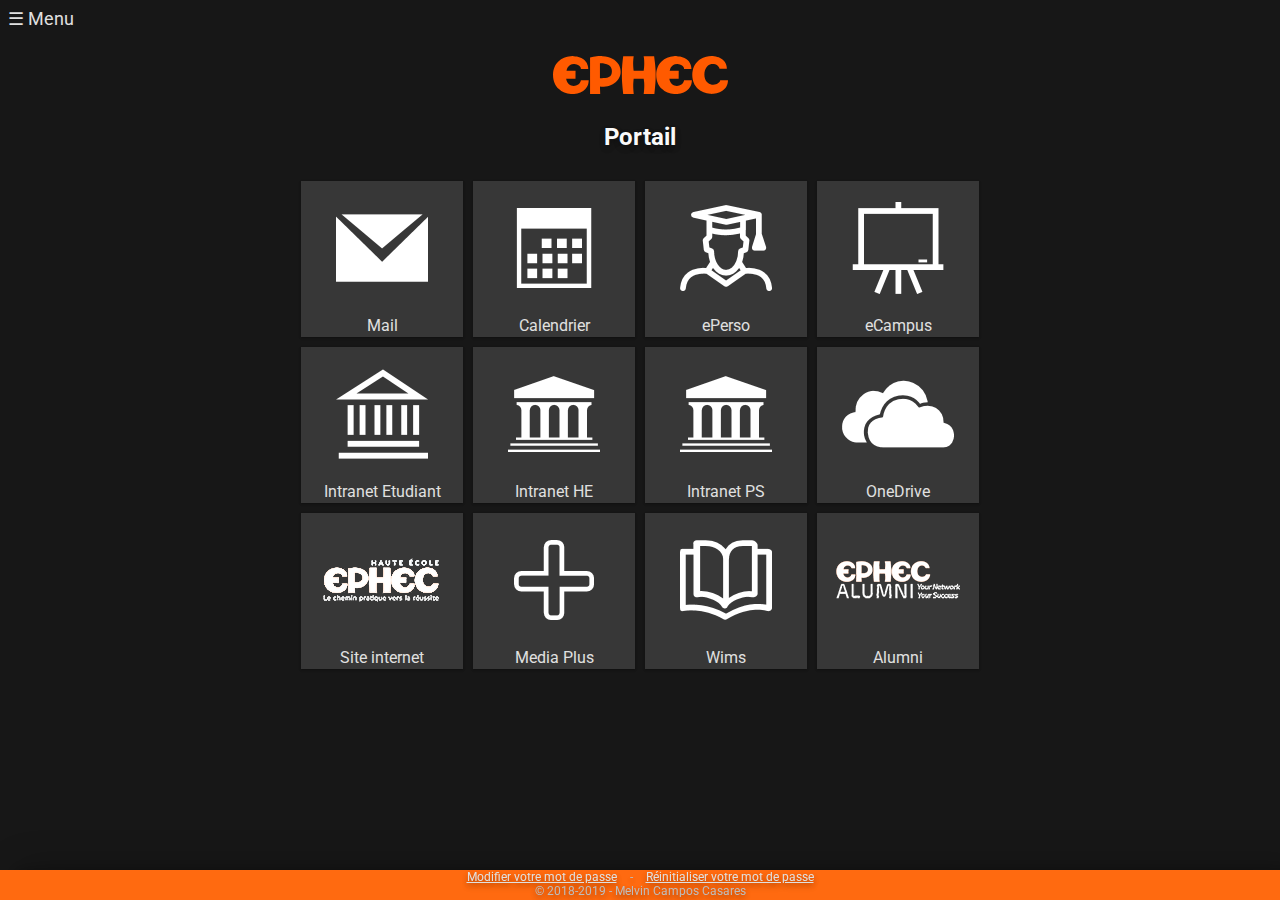
==== index.html @ 97253ee0 "ECMAscript 6 and updated dynamic menu" ====
<!-- Made by Melvin Campos Casares -->
<!-- Tiles images coming from Syncfusion Metro Studio Library -->
<!-- EPHEC icons taken from the web and modified with Adobe Photoshop CC -->
<!-- Last modification: 26/09/2018 -->

<!DOCTYPE html>
<html lang="fr">
<head>
  <meta charset="UTF-8">
  <title>Portail EPHEC</title>
  <link rel="stylesheet" type="text/css" href="CSS/portal.css">
  <link rel="stylesheet" type="text/css" href="CSS/menu.css">
  <script src="JS/menu.js"></script>
  <link rel="shortcut icon" href="favicon/favicon.ico">
  <link rel="icon" sizes="16x16 32x32 64x64" href="favicon/favicon.ico">
  <link rel="icon" type="image/png" sizes="196x196" href="favicon/favicon-192.png">
  <link rel="icon" type="image/png" sizes="160x160" href="favicon/favicon-160.png">
  <link rel="icon" type="image/png" sizes="96x96" href="favicon/favicon-96.png">
  <link rel="icon" type="image/png" sizes="64x64" href="favicon/favicon-64.png">
  <link rel="icon" type="image/png" sizes="32x32" href="favicon/favicon-32.png">
  <link rel="icon" type="image/png" sizes="16x16" href="favicon/favicon-16.png">
  <link rel="apple-touch-icon" href="favicon/favicon-57.png">
  <link rel="apple-touch-icon" sizes="114x114" href="favicon/favicon-114.png">
  <link rel="apple-touch-icon" sizes="72x72" href="favicon/favicon-72.png">
  <link rel="apple-touch-icon" sizes="144x144" href="favicon/favicon-144.png">
  <link rel="apple-touch-icon" sizes="60x60" href="favicon/favicon-60.png">
  <link rel="apple-touch-icon" sizes="120x120" href="favicon/favicon-120.png">
  <link rel="apple-touch-icon" sizes="76x76" href="favicon/favicon-76.png">
  <link rel="apple-touch-icon" sizes="152x152" href="favicon/favicon-152.png">
  <link rel="apple-touch-icon" sizes="180x180" href="favicon/favicon-180.png">
  <meta name="msapplication-TileColor" content="#FFFFFF">
  <meta name="msapplication-TileImage" content="favicon/favicon-144.png">
  <meta name="msapplication-config" content="favicon/browserconfig.xml">
</head>
<body>
<div id="sidenav" class="sidenav">
  <a href="javascript:void(0)" class="closebtn" onclick="closeNav()">&times;</a>
  <p id="copyright">© 2018-2019 - Melvin Campos Casares</p>
  <a href="index.html">Portail</a>
  <a href="apps.html">TI</a>
  <a href="https://account.activedirectory.windowsazure.com/ChangePassword.aspx" target="_blank">Modifier le mot de passe</a>
  <a href="https://passwordreset.microsoftonline.com" target="_blank">Réinitialiser le mot de passe</a>
</div>
<div>
  <span id="sidenavSpan" onClick="openNav()"> &#9776; Menu</span>
</div>
<div class="portal">
  <header>
    <img src="IMG/EPHEC-logo.svg" id="rapitisse">
    <h2>Portail</h2>
  </header>
  <div class="superTile">
    <div class="tile">
      <a href="https://outlook.office365.com/owa/?realm=ephec.be#path=/mail" class="link" target="_blank"><img src="IMG/Mail.png">Mail</a>
      <a href="https://outlook.office365.com/owa/?realm=ephec.be#path=/calendar" class="link" target="_blank"><img src="IMG/Calendar.png">Calendrier</a>
      <a href="https://eperso.ephec.be/" title="Accéder à mon dossier personnel" class="link" target="_blank"><img src="IMG/Graduate.png">ePerso</a>
      <a href="https://campus-virtuel.ephec.be/sites/ephec2018" title="Accéder à mes cours" class="link" target="_blank"><img src="IMG/Black-Board.png">eCampus</a>
      <a href="https://ephec.sharepoint.com/sites/Agora/SitePages/Accueil.aspx" title="Accéder à Agora" class="link" target="_blank"><img src="IMG/School.png">Intranet Etudiant</a>
      <a href="https://ephec.sharepoint.com/sites/Private/IntranetHE/SitePages/Accueil.aspx" title="Intranet professeurs & administratifs" class="link" target="_blank"><img src="IMG/School2.png">Intranet HE</a>
      <a href="https://ephec.sharepoint.com/sites/Private/Intranetps/SitePages/Accueil.aspx" title="Intranet professeurs & administratifs PS" class="link" target="_blank"><img src="IMG/School2.png">Intranet PS</a>
      <a href="https://ephec-my.sharepoint.com/" title="Accéder à mon OneDrive" class="link" target="_blank"><img src="IMG/OneDrive.png">OneDrive</a>
      <a href="http://www.ephec.be/" class="link" target="_blank"><img src="IMG/EPHEC.png">Site internet</a>
      <a href="https://mediaplus.ephec.be/" title="Accéder à la plateforme ENI" class="link" target="_blank"><img src="IMG/Plus.png">Media Plus</a>
      <a href="https://wims.ephec.be/" title="Accéder à l'apprentissage des langues" class="link" target="_blank"><img src="IMG/Book.png">Wims</a>
      <a href="http://ephec-alumni.be/" title="Accéder au site des anciens étudiants" class="link" target="_blank"><img src="IMG/EPHEC-Alumni.png">Alumni</a>
    </div>
  </div>
  <span hidden>
    <a href="apps.html">Liste des sites et applications utiles pour les TI</a>
  </span>
</div>
<footer>
  <a href="https://account.activedirectory.windowsazure.com/ChangePassword.aspx" target="_blank">Modifier votre mot de passe</a>
  -
  <a href="https://passwordreset.microsoftonline.com" target="_blank">Réinitialiser votre mot de passe</a>
  <br>© 2018-2019 - Melvin Campos Casares
</footer>
</body>
</html>
---- CSS/portal.css ----
/**
 * Made by Melvin Campos Casares
 * Last modification: 26/09/2018
 */

@import url(colors.css);
@import url('https://fonts.googleapis.com/css?family=Roboto');

/**
 * TAG
 */
body {
  background-color: var(--background);
  font-family: 'Roboto', sans-serif;
}
h1, h2 {
  color: var(--header);
  margin: 25px;
}
h1 { font-size: 175%; }
h2 {
  font-size: 150%;
  text-shadow: 0 3px 6px var(--rgba-start), 0 3px 6px var(--rgba-stop);
}
a {
  color: var(--link);
  margin: 5px;
  padding: 2px 5px;
}
span {
  color: var(--link);
  font-size: 90%;
}
footer {
  color: var(--foot);
  font-size: 75%;
  margin-top: 20px;
  text-shadow: 0 3px 6px var(--rgba-start), 0 3px 6px var(--rgba-stop);
  /* Footer fixed at the bottom of the web navigator screen */
  position: fixed;
  left: 0;
  right: 0;
  bottom: 0;
  background-color: var(--ephec);
  height: 30px;
  width: 100%;
  text-align: center;
  box-shadow: 19px 0 38px var(--foot-rgba-start), 15px 0 12px var(--foot-rgba-stop);
}

/**
 * CLASS
 */
.portal {
  text-align: center;
  margin-top: 50px;
}
.tile {
  display: grid;
  grid-template-columns: repeat(4, 172px);
}
.superTile {
  display: flex;
  align-items: center;
  justify-content: center;
  margin-bottom: 10px;
}
.link, .linkFb {
  border: 1px solid var(--tile);
  background-color: var(--tile);
  text-decoration: none;
  box-shadow: 0 1px 3px var(--rgba-link-start), 0 1px 2px var(--rgba-link-stop);
  transition: all 0.3s cubic-bezier(.25,.8,.25,1);
  width: 150px;
  height: 150px;
}
.link:hover {
  box-shadow: 0 14px 28px var(--rgba-hover-start), 0 10px 10px var(--rgba-hover-stop);
  transition: background-color, font-weight, border 200ms;
  background-color: var(--ephec);
  border: var(--ephec);
  font-weight: bold;
}
.linkFb:hover {
  box-shadow: 0 14px 28px var(--rgba-hover-start), 0 10px 10px var(--rgba-hover-stop);
  transition: background-color, font-weight, color, border 200ms;
  background-color: var(--fb);
  border: var(--fb-light);
  font-weight: bold;
  color: var(--fb-light);
}


/**
 * ID
 */
#rapitisse {
  width: 175px;
  margin-top: -25px;
}
#linkDiscord, #linkCNA, #linkW3S, #linkJetBrains, #linkAzure, #linkMsImagine, #linkOneDrive, #linkWebStore, #linkInginious {
  border: 1px solid var(--tile);
  background-color: var(--tile);
  text-decoration: none;
  box-shadow: 0 1px 3px var(--rgba-link-start), 0 1px 2px var(--rgba-link-stop);
  transition: all 0.3s cubic-bezier(.25,.8,.25,1);
  width: 150px;
  height: 150px;
}
#linkDiscord:hover, #linkOneDrive:hover, #linkWebStore:hover {
  box-shadow: 0 14px 28px var(--rgba-hover-start), 0 10px 10px var(--rgba-hover-stop);
  transition: background-color, font-weight, border 200ms;
  font-weight: bold;
}
#linkCNA:hover, #linkW3S:hover, #linkJetBrains:hover, #linkAzure:hover, #linkMsImagine:hover, #linkInginious:hover {
  box-shadow: 0 14px 28px var(--rgba-hover-start), 0 10px 10px var(--rgba-hover-stop);
  transition: background-color, color, font-weight, border 200ms;
  font-weight: bold;
}
#linkDiscord:hover {
  background-color: var(--discord);
  border: var(--discord);
}
#linkCNA:hover {
  /*
   * Cisco Color Guidelines
   * https://www.cisco.com/c/m/en_us/about/brand-center/copyright-use/copyright-material-guidelines/color-guidelines.html
   */
  background-color: var(--cisco-blue);
  border: var(--river-blue);
  color: var(--icy-blue);
}
#linkW3S:hover {
  background-color: var(--apple);
  border: var(--apple);
  color: var(--davys-grey);
}
#linkJetBrains:hover {
  background-color: var(--crimson);
  border: var(--carmine);
  color: var(--amber);
}
#linkAzure:hover {
  background-color: var(--azure);
  border: var(--azure);
  color: var(--cyan-light);
}
#linkMsImagine:hover {
  background-color: var(--purple);
  border: var(--purple-dark);
  color: var(--purple-light);
}
#linkOneDrive:hover {
  background-color: var(--blue);
  border: var(--blue);
}
#linkWebStore:hover {
  background-color: var(--purple-light);
  border: var(--purple-light);
}
#linkInginious:hover {
  background-color: var(--ingi);
  border: var(--ingi);
  color: var(--nious);
}
---- CSS/menu.css ----
/**
 * Made by Melvin Campos Casares
 * Created : Late 2017
 * Modified and imported to EPHEC-Portal : Late 2018
 */

@import url(colors.css);

/**
 * CSS part specific to sidenav
 * It's an off-canvas menu w/ opacity
 */
body { transition: background-color .5s; }
.sidenav {
  height: 100%;
  width: 0;
  position: fixed;
  z-index: 1;
  top: 0;
  left: 0;
  background-color: var(--sidenav-background);
  overflow-x: hidden;
  transition: .5s;
  padding-top: 60px;
}
.sidenav a {
  padding: 8px 8px 8px 32px;
  text-decoration: none;
  font-size: 18px;
  color: var(--sidenav-text);
  display: block;
  transition: .3s;
}
.sidenav a:hover { color: var(--sidenav-text-hover); }
.sidenav .closebtn {
  position: absolute;
  top: 0;
  right: 25px;
  font-size: 36px;
  margin-left: 50px;
}
#main { transition: margin-left .5s; }
#sidenavSpan{
  font-size: 18px;
  cursor:pointer;
}
@media screen and (max-height: 450px){
  .sidenav { padding-top: 15px; }
  .sidenav a { font-size: 18px; }
}
#copyright {
  color: var(--foot);
  font-size: 60%;
  text-align: center;
}
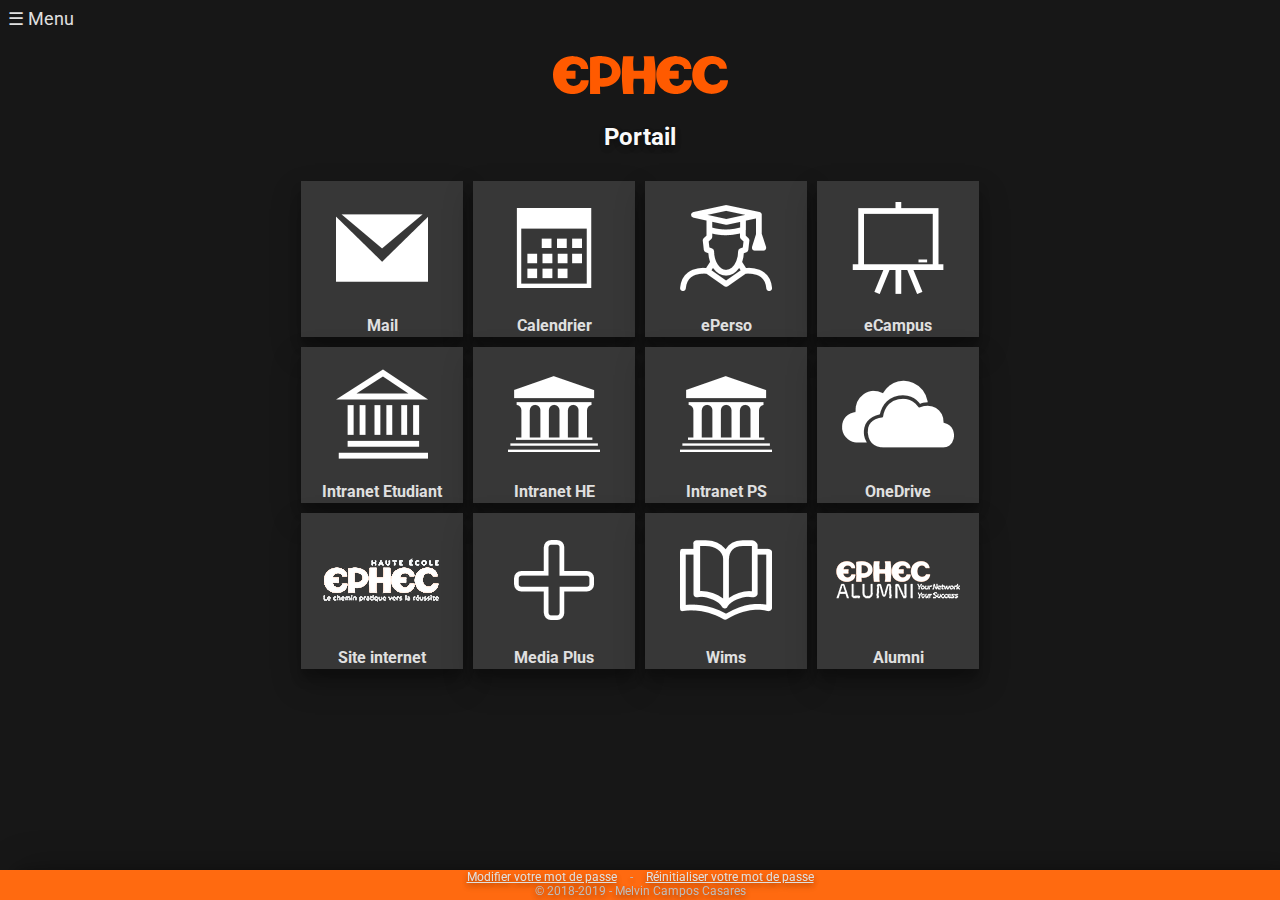
==== commit c1444c5d: "Enlarging the horizon - Part 2" ====
--- a/index.html
+++ b/index.html
@@ -1,7 +1,7 @@
 <!-- Made by Melvin Campos Casares -->
 <!-- Tiles images coming from Syncfusion Metro Studio Library -->
-<!-- EPHEC icons taken from the web and modified with Adobe Photoshop CC -->
-<!-- Last modification: 26/09/2018 -->
+<!-- EPHEC icons taken from the web and modified with Adobe Photoshop CC when necessary -->
+<!-- Last modification: 01/10/2018 -->
 
 <!DOCTYPE html>
 <html lang="fr">
@@ -37,9 +37,12 @@
   <a href="javascript:void(0)" class="closebtn" onclick="closeNav()">&times;</a>
   <p id="copyright">© 2018-2019 - Melvin Campos Casares</p>
   <a href="index.html">Portail</a>
-  <a href="apps.html">TI</a>
-  <a href="https://account.activedirectory.windowsazure.com/ChangePassword.aspx" target="_blank">Modifier le mot de passe</a>
-  <a href="https://passwordreset.microsoftonline.com" target="_blank">Réinitialiser le mot de passe</a>
+  <a href="apps-ti.html">TI</a>
+  <a href="apps-compta.html">Comptabilité</a>
+  <a href="apps-prof.html">Professeurs</a>
+  <p><br></p>
+  <a href="https://account.activedirectory.windowsazure.com/ChangePassword.aspx" class="aMenuPwd" target="_blank">Modifier le mot de passe</a>
+  <a href="https://passwordreset.microsoftonline.com" class="aMenuPwd" target="_blank">Réinitialiser le mot de passe</a>
 </div>
 <div>
   <span id="sidenavSpan" onClick="openNav()"> &#9776; Menu</span>
@@ -65,8 +68,13 @@
       <a href="http://ephec-alumni.be/" title="Accéder au site des anciens étudiants" class="link" target="_blank"><img src="IMG/EPHEC-Alumni.png">Alumni</a>
     </div>
   </div>
+  <br>
   <span hidden>
-    <a href="apps.html">Liste des sites et applications utiles pour les TI</a>
+    <a href="apps-ti.html">Portail TI</a>
+    -
+    <a href="apps-compta.html">Portail Comptabilité</a>
+    -
+    <a href="apps-prof.html">Portail professeurs</a>
   </span>
 </div>
 <footer>
--- a/CSS/portal.css
+++ b/CSS/portal.css
@@ -1,6 +1,6 @@
 /**
  * Made by Melvin Campos Casares
- * Last modification: 26/09/2018
+ * Last modification: 01/10/2018
  */
 
 @import url(colors.css);
@@ -65,29 +65,19 @@
   justify-content: center;
   margin-bottom: 10px;
 }
-.link, .linkFb {
-  border: 1px solid var(--tile);
-  background-color: var(--tile);
-  text-decoration: none;
-  box-shadow: 0 1px 3px var(--rgba-link-start), 0 1px 2px var(--rgba-link-stop);
-  transition: all 0.3s cubic-bezier(.25,.8,.25,1);
-  width: 150px;
-  height: 150px;
-}
 .link:hover {
-  box-shadow: 0 14px 28px var(--rgba-hover-start), 0 10px 10px var(--rgba-hover-stop);
-  transition: background-color, font-weight, border 200ms;
   background-color: var(--ephec);
   border: var(--ephec);
-  font-weight: bold;
 }
 .linkFb:hover {
-  box-shadow: 0 14px 28px var(--rgba-hover-start), 0 10px 10px var(--rgba-hover-stop);
-  transition: background-color, font-weight, color, border 200ms;
   background-color: var(--fb);
   border: var(--fb-light);
-  font-weight: bold;
   color: var(--fb-light);
+}
+.linkWhite:hover {
+  background-color: var(--white);
+  border: var(--white);
+  color: var(--tile);
 }
 
 
@@ -98,21 +88,28 @@
   width: 175px;
   margin-top: -25px;
 }
-#linkDiscord, #linkCNA, #linkW3S, #linkJetBrains, #linkAzure, #linkMsImagine, #linkOneDrive, #linkWebStore, #linkInginious {
+.link, .linkFb,
+#linkDiscord, #linkCNA, #linkW3S, #linkJetBrains, #linkAzure, #linkMsImagine, #linkOneDrive, #linkWebStore, #linkInginious,
+#linkTrello, #linkWinBooks, #linkBN, .linkWhite {
   border: 1px solid var(--tile);
   background-color: var(--tile);
   text-decoration: none;
+  font-weight: normal;
   box-shadow: 0 1px 3px var(--rgba-link-start), 0 1px 2px var(--rgba-link-stop);
   transition: all 0.3s cubic-bezier(.25,.8,.25,1);
   width: 150px;
   height: 150px;
 }
-#linkDiscord:hover, #linkOneDrive:hover, #linkWebStore:hover {
+.link,
+#linkDiscord:hover, #linkOneDrive:hover, #linkWebStore:hover,
+#linkTrello:hover, #linkWinBooks:hover {
   box-shadow: 0 14px 28px var(--rgba-hover-start), 0 10px 10px var(--rgba-hover-stop);
   transition: background-color, font-weight, border 200ms;
   font-weight: bold;
 }
-#linkCNA:hover, #linkW3S:hover, #linkJetBrains:hover, #linkAzure:hover, #linkMsImagine:hover, #linkInginious:hover {
+.linkFb,
+#linkCNA:hover, #linkW3S:hover, #linkJetBrains:hover, #linkAzure:hover, #linkMsImagine:hover, #linkInginious:hover,
+#linkBN:hover, .linkWhite:hover {
   box-shadow: 0 14px 28px var(--rgba-hover-start), 0 10px 10px var(--rgba-hover-stop);
   transition: background-color, color, font-weight, border 200ms;
   font-weight: bold;
@@ -162,4 +159,17 @@
   background-color: var(--ingi);
   border: var(--ingi);
   color: var(--nious);
+}
+#linkTrello:hover {
+  background-color: var(--trello-blue);
+  border: var(--trello-blue);
+}
+#linkWinBooks:hover {
+  background-color: var(--winbooks);
+  border: var(--winbooks);
+}
+#linkBN:hover {
+  background-color: var(--bn-blue);
+  border: var(--bn-blue);
+  color: var(--bn-grey);
 }--- a/CSS/menu.css
+++ b/CSS/menu.css
@@ -52,4 +52,16 @@
   color: var(--foot);
   font-size: 60%;
   text-align: center;
+}
+.sidenav .aMenuPwd {
+  padding: 8px;
+  text-decoration: none;
+  font-style: italic;
+  font-size: 12px;
+  color: var(--sidenav-text);
+  display: block;
+  transition: .3s;
+}
+.sidenav .aMenuPwd:hover {
+  color: var(--sidenav-text-hover);
 }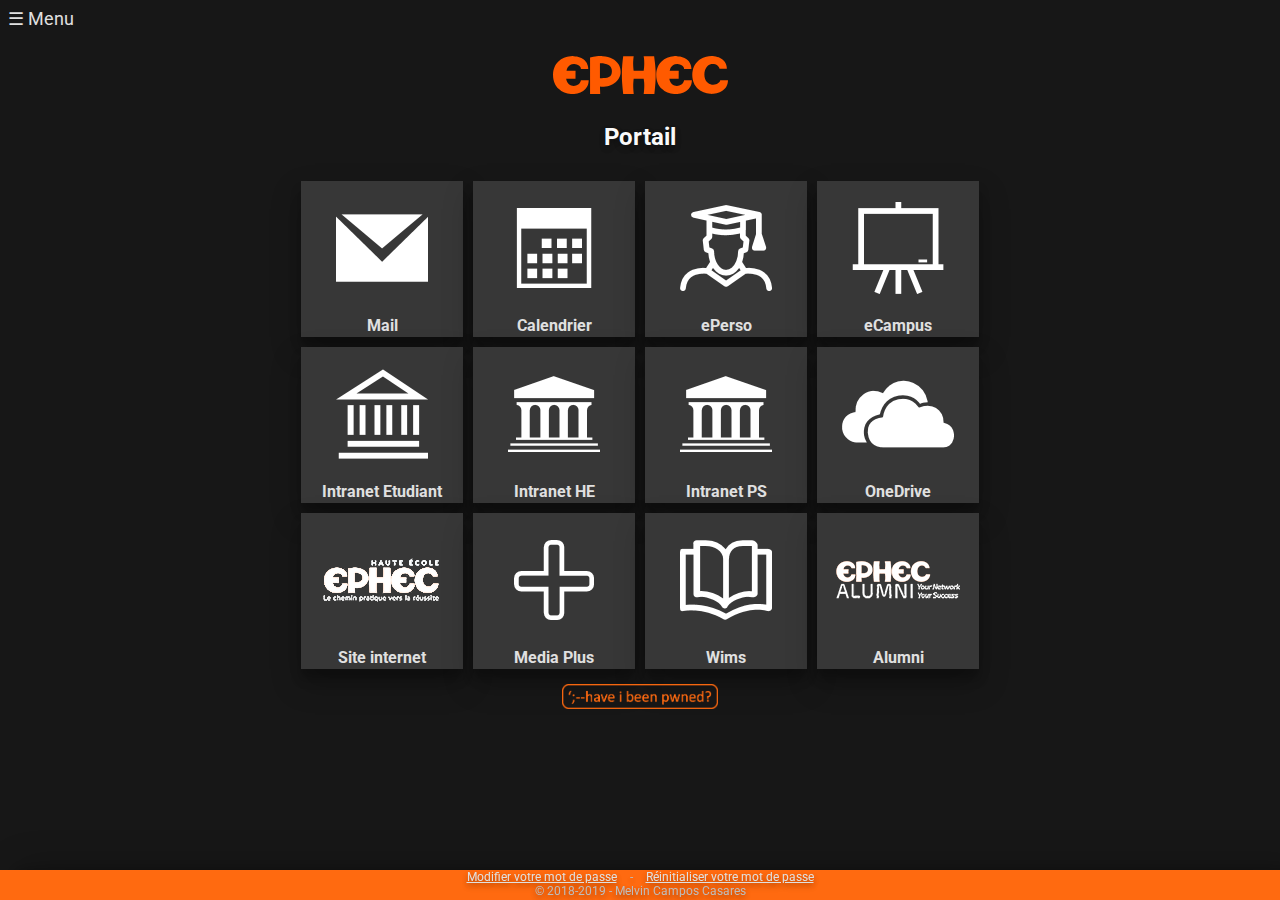
==== commit 04de2e70: "Fix links + add haveibeenpwned" ====
--- a/index.html
+++ b/index.html
@@ -1,7 +1,7 @@
 <!-- Made by Melvin Campos Casares -->
 <!-- Tiles images coming from Syncfusion Metro Studio Library -->
 <!-- EPHEC icons taken from the web and modified with Adobe Photoshop CC when necessary -->
-<!-- Last modification: 01/10/2018 -->
+<!-- Last modification: 16/11/2018 -->
 
 <!DOCTYPE html>
 <html lang="fr">
@@ -68,6 +68,7 @@
       <a href="http://ephec-alumni.be/" title="Accéder au site des anciens étudiants" class="link" target="_blank"><img src="IMG/EPHEC-Alumni.png">Alumni</a>
     </div>
   </div>
+  <a href="https://haveibeenpwned.com/" title="Vérifiez si votre compte a été compromis par une violation de données" id="linkPwned" target="_blank"><img src="IMG/haveibeenpwned.png" id="linkPwned"></a>
   <br>
   <span hidden>
     <a href="apps-ti.html">Portail TI</a>
--- a/CSS/portal.css
+++ b/CSS/portal.css
@@ -1,6 +1,6 @@
 /**
  * Made by Melvin Campos Casares
- * Last modification: 01/10/2018
+ * Last modification: 16/11/2018
  */
 
 @import url(colors.css);
@@ -54,6 +54,7 @@
 .portal {
   text-align: center;
   margin-top: 50px;
+  color: var(--ephec);
 }
 .tile {
   display: grid;
@@ -88,6 +89,15 @@
   width: 175px;
   margin-top: -25px;
 }
+#linkSmallFb, #linkPwned {
+  color: var(--ephec);
+  text-decoration: none;
+  font-style: italic;
+  font-size: 16px;
+}
+#linkSmallFb { width: 14px; }
+#linkPwned { height: 25px; }
+#linkSmallFb:hover, #linkPwned:hover { text-decoration: underline; }
 .link, .linkFb,
 #linkDiscord, #linkCNA, #linkW3S, #linkJetBrains, #linkAzure, #linkMsImagine, #linkOneDrive, #linkWebStore, #linkInginious,
 #linkTrello, #linkWinBooks, #linkBN, .linkWhite {
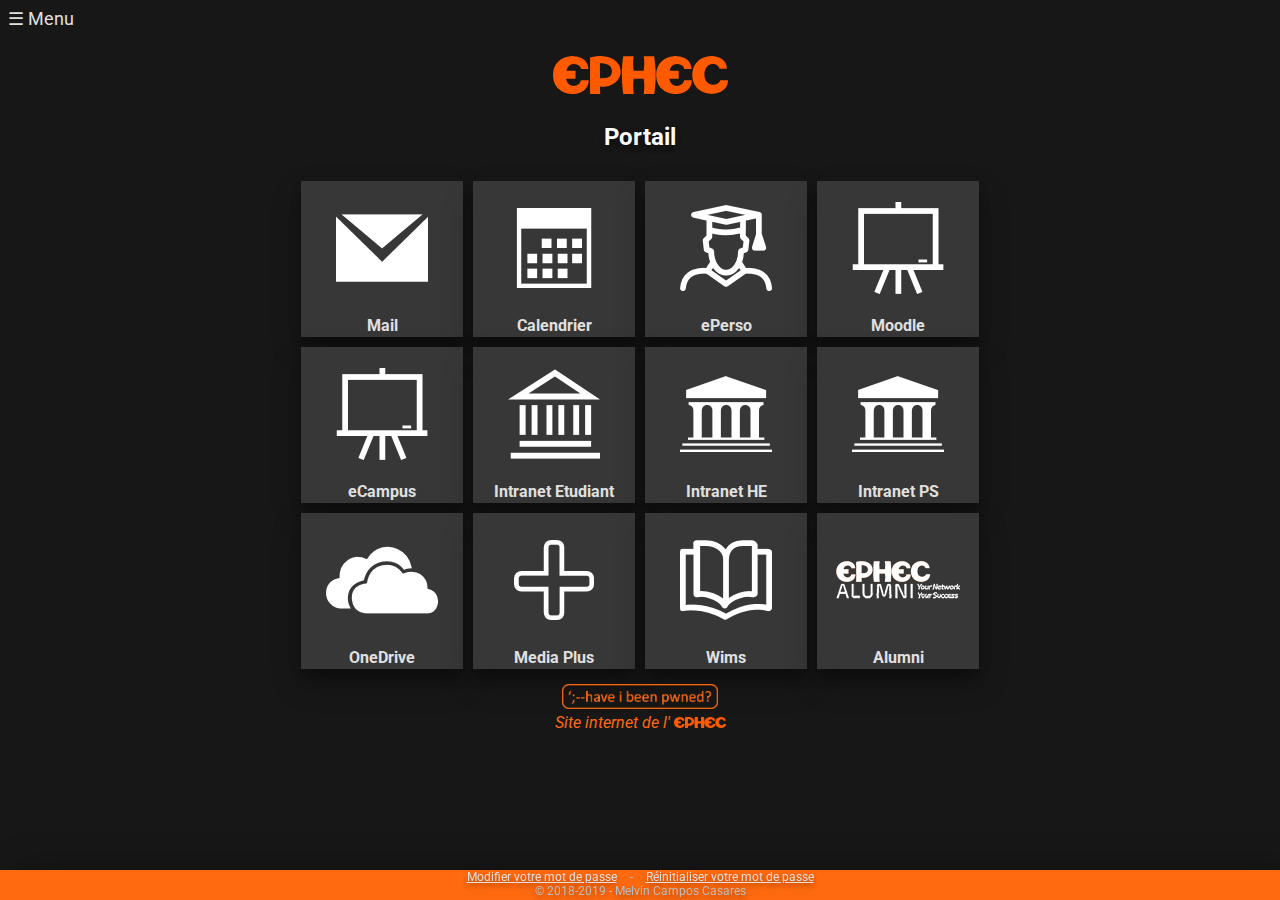
==== commit ad0d6093: "Moodle Update" ====
--- a/index.html
+++ b/index.html
@@ -1,7 +1,7 @@
 <!-- Made by Melvin Campos Casares -->
 <!-- Tiles images coming from Syncfusion Metro Studio Library -->
 <!-- EPHEC icons taken from the web and modified with Adobe Photoshop CC when necessary -->
-<!-- Last modification: 16/11/2018 -->
+<!-- Last modification: 05/12/2018 -->
 
 <!DOCTYPE html>
 <html lang="fr">
@@ -35,7 +35,7 @@
 <body>
 <div id="sidenav" class="sidenav">
   <a href="javascript:void(0)" class="closebtn" onclick="closeNav()">&times;</a>
-  <p id="copyright">© 2018-2019 - Melvin Campos Casares</p>
+  <p id="copyright">© 2018-2019 <br> Melvin Campos Casares</p>
   <a href="index.html">Portail</a>
   <a href="apps-ti.html">TI</a>
   <a href="apps-compta.html">Comptabilité</a>
@@ -57,19 +57,21 @@
       <a href="https://outlook.office365.com/owa/?realm=ephec.be#path=/mail" class="link" target="_blank"><img src="IMG/Mail.png">Mail</a>
       <a href="https://outlook.office365.com/owa/?realm=ephec.be#path=/calendar" class="link" target="_blank"><img src="IMG/Calendar.png">Calendrier</a>
       <a href="https://eperso.ephec.be/" title="Accéder à mon dossier personnel" class="link" target="_blank"><img src="IMG/Graduate.png">ePerso</a>
-      <a href="https://campus-virtuel.ephec.be/sites/ephec2018" title="Accéder à mes cours" class="link" target="_blank"><img src="IMG/Black-Board.png">eCampus</a>
+      <a href="https://moodle.ephec.be/" title="Accéder à mes cours" class="link" target="_blank"><img src="IMG/Black-Board.png">Moodle</a>
+      <a href="https://campus-virtuel.ephec.be/sites/ephec2018" title="Accéder à mes cours (Campus Virtuel)" class="link" target="_blank"><img src="IMG/Black-Board.png">eCampus</a>
       <a href="https://ephec.sharepoint.com/sites/Agora/SitePages/Accueil.aspx" title="Accéder à Agora" class="link" target="_blank"><img src="IMG/School.png">Intranet Etudiant</a>
       <a href="https://ephec.sharepoint.com/sites/Private/IntranetHE/SitePages/Accueil.aspx" title="Intranet professeurs & administratifs" class="link" target="_blank"><img src="IMG/School2.png">Intranet HE</a>
       <a href="https://ephec.sharepoint.com/sites/Private/Intranetps/SitePages/Accueil.aspx" title="Intranet professeurs & administratifs PS" class="link" target="_blank"><img src="IMG/School2.png">Intranet PS</a>
       <a href="https://ephec-my.sharepoint.com/" title="Accéder à mon OneDrive" class="link" target="_blank"><img src="IMG/OneDrive.png">OneDrive</a>
-      <a href="http://www.ephec.be/" class="link" target="_blank"><img src="IMG/EPHEC.png">Site internet</a>
       <a href="https://mediaplus.ephec.be/" title="Accéder à la plateforme ENI" class="link" target="_blank"><img src="IMG/Plus.png">Media Plus</a>
       <a href="https://wims.ephec.be/" title="Accéder à l'apprentissage des langues" class="link" target="_blank"><img src="IMG/Book.png">Wims</a>
       <a href="http://ephec-alumni.be/" title="Accéder au site des anciens étudiants" class="link" target="_blank"><img src="IMG/EPHEC-Alumni.png">Alumni</a>
     </div>
   </div>
-  <a href="https://haveibeenpwned.com/" title="Vérifiez si votre compte a été compromis par une violation de données" id="linkPwned" target="_blank"><img src="IMG/haveibeenpwned.png" id="linkPwned"></a>
-  <br>
+  <div class="divUnderTile">
+    <a href="https://haveibeenpwned.com/" title="Vérifiez si votre compte a été compromis par une violation de données" id="linkPwned" target="_blank"><img src="IMG/haveibeenpwned.png" id="linkPwned"></a>
+    <br><a href="http://www.ephec.be/" id="linkWeb" target="_blank">Site internet de l' <img src="IMG/EPHEC-logo.svg" id="linkWeb"></a>
+  </div>
   <span hidden>
     <a href="apps-ti.html">Portail TI</a>
     -
--- a/CSS/portal.css
+++ b/CSS/portal.css
@@ -1,6 +1,6 @@
 /**
  * Made by Melvin Campos Casares
- * Last modification: 16/11/2018
+ * Last modification: 05/12/2018
  */
 
 @import url(colors.css);
@@ -66,6 +66,9 @@
   justify-content: center;
   margin-bottom: 10px;
 }
+.divUnderTile {
+  margin-bottom: 35px;
+}
 .link:hover {
   background-color: var(--ephec);
   border: var(--ephec);
@@ -89,7 +92,7 @@
   width: 175px;
   margin-top: -25px;
 }
-#linkSmallFb, #linkPwned {
+#linkSmallFb, #linkPwned, #linkWeb {
   color: var(--ephec);
   text-decoration: none;
   font-style: italic;
@@ -97,7 +100,11 @@
 }
 #linkSmallFb { width: 14px; }
 #linkPwned { height: 25px; }
-#linkSmallFb:hover, #linkPwned:hover { text-decoration: underline; }
+#linkWeb {
+  width: 52px;
+  margin-top: -25px;
+}
+#linkSmallFb:hover, #linkPwned:hover, #linkWeb:hover { text-decoration: underline; }
 .link, .linkFb,
 #linkDiscord, #linkCNA, #linkW3S, #linkJetBrains, #linkAzure, #linkMsImagine, #linkOneDrive, #linkWebStore, #linkInginious,
 #linkTrello, #linkWinBooks, #linkBN, .linkWhite {
